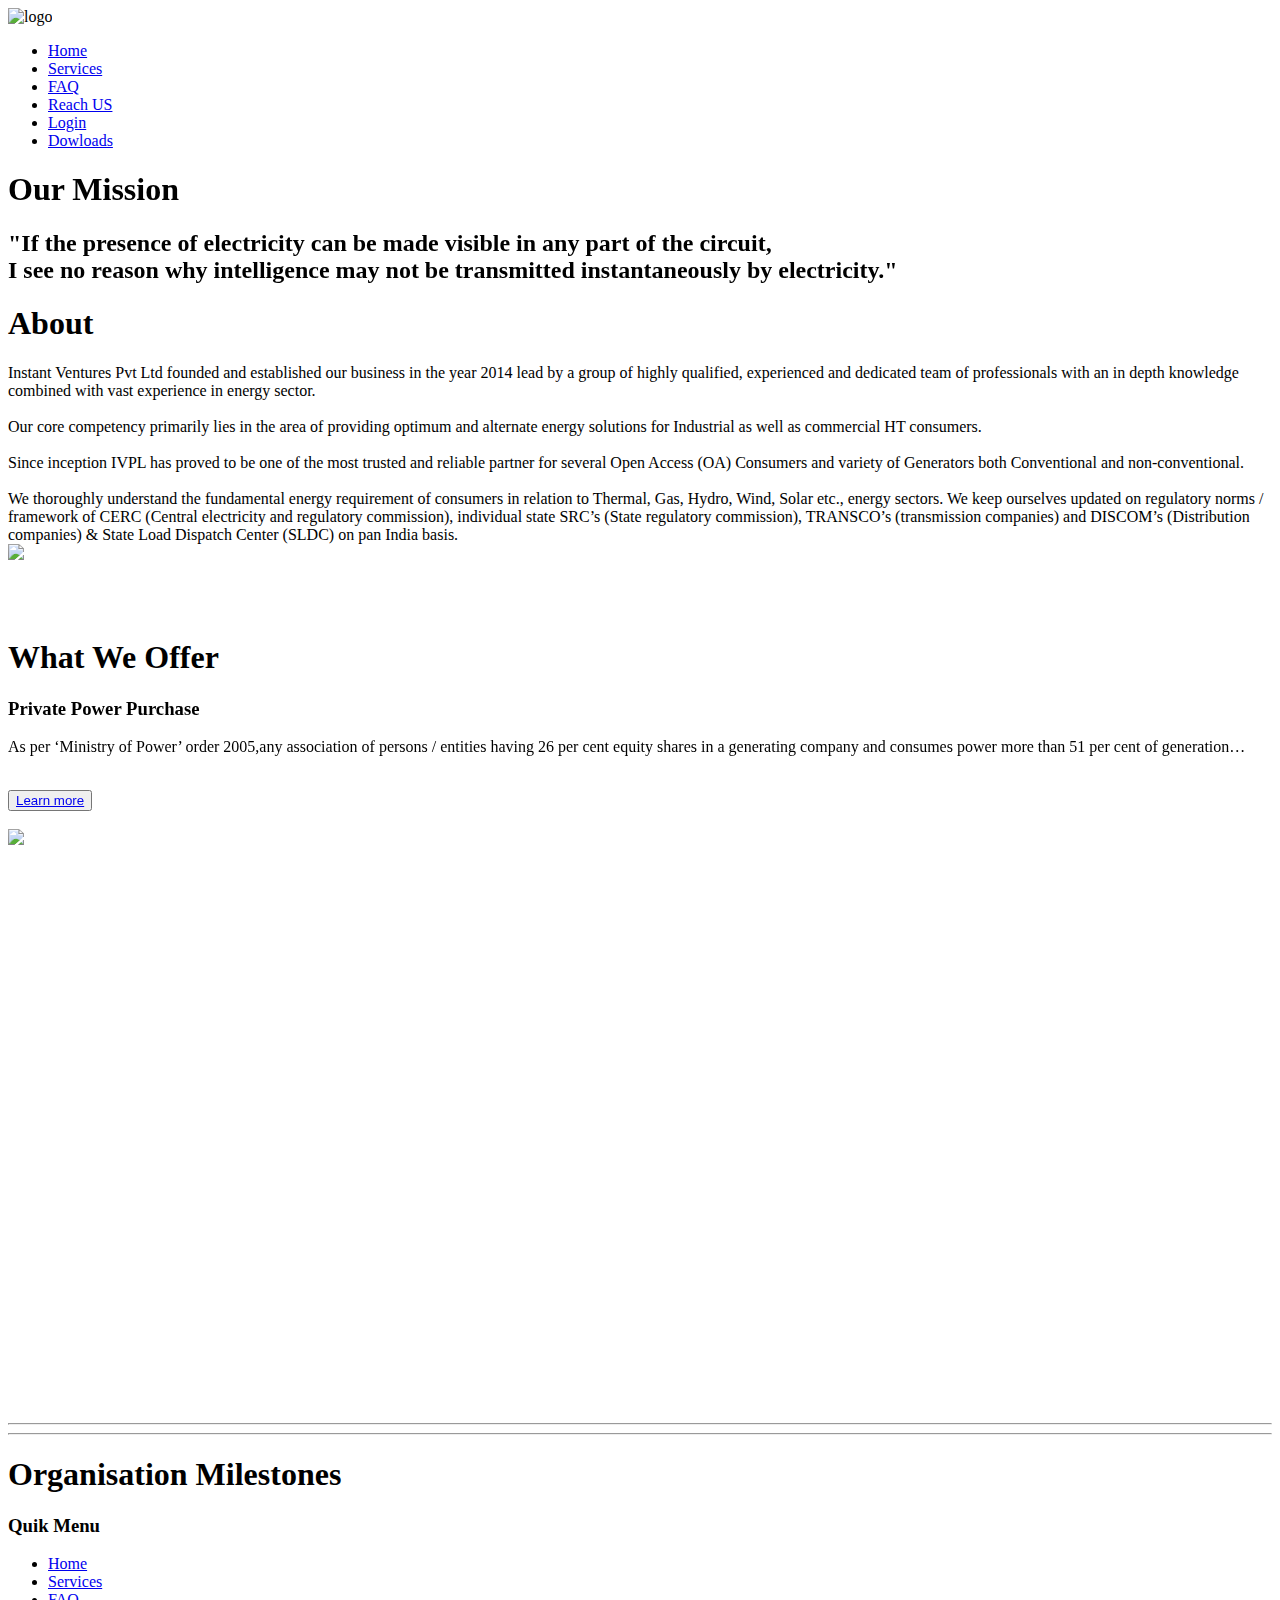
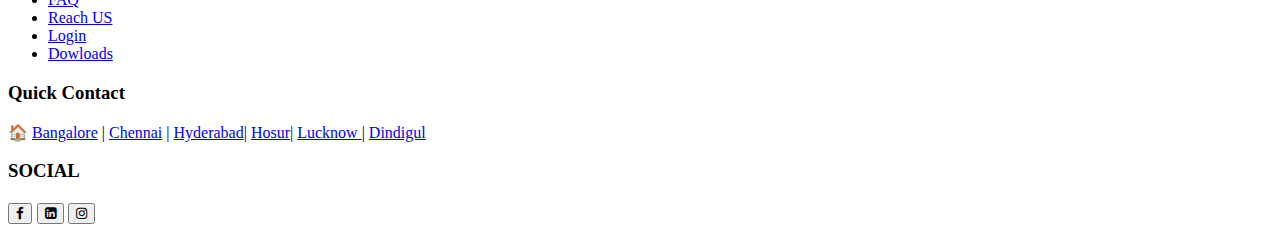
==== index.html @ 24f0f919 "Add files via upload" ====
<!DOCTYPE html>
<html lang="en">
    <head>
        <meta charset="UTF-8">
        <meta http-equiv="X-UA-Compatible" content="IE=edge">
        <meta name="viewport" content="width=device-width, initial-scale=1.0">
        <title>Instant Ventures</title>
        <link href="css/styles.css" rel="stylesheet">
        <link rel="stylesheet" href="https://unpkg.com/aos@next/dist/aos.css" />
        <link rel="stylesheet" href="https://cdnjs.cloudflare.com/ajax/libs/font-awesome/4.7.0/css/font-awesome.min.css" integrity="sha512-SfTiTlX6kk+qitfevl/7LibUOeJWlt9rbyDn92a1DqWOw9vWG2MFoays0sgObmWazO5BQPiFucnnEAjpAB+/Sw==" crossorigin="anonymous" referrerpolicy="no-referrer" />
    </head>
    <body>
        <header id="header">
            <div class="nav">
                <img src="img/IvplImage.png" alt="logo" height="100px">
                <div class="menu">
                    <ul>
                        <li><a href="#"> Home</a></li>
                        <li><a href="Services.html">Services</a></li>
                        <li><a href="#">FAQ</a></li>
                        <li><a href="#">Reach US</a></li>
                        <li><a href="#">Login</a></li>
                        <li><a href="#">Dowloads</a></li>
                    </ul>
                </div>
            </div>
        </header>
        <div  data-aos="fade-up">
            <div class="imgslide"><div class="overlay"></div></div>
        
            
        </div>
        <div class="mid" data-aos="fade-in" data-aos-delay="1500" >
            <h1>Our Mission</h1>
            
            <h2>"If the presence of electricity can be made visible in any part of the circuit,<br>I see no reason why intelligence may not be transmitted instantaneously by electricity."</h2>
        </div>
        <div class="details">
            <div class="one">
                <h1>About</h1>
                <article>Instant Ventures Pvt Ltd founded and established our business in the year 2014 lead by a group of highly qualified, experienced and dedicated team of professionals with an in depth knowledge combined with vast experience in energy sector.
                    <br>
                    <br>
                    Our core competency primarily lies in the area of providing optimum and alternate energy solutions for Industrial as well as commercial HT consumers.
                    <br>
                    <br>
                    Since inception IVPL has proved to be one of the most trusted and reliable partner for several Open Access (OA) Consumers and variety of Generators both Conventional and non-conventional.
                    <br>
                    <br>
                    We thoroughly understand the fundamental energy requirement of consumers in relation to Thermal, Gas, Hydro, Wind, Solar etc., energy sectors. We keep ourselves updated on regulatory norms / framework of CERC (Central electricity and regulatory commission), individual state SRC’s (State regulatory commission), TRANSCO’s (transmission companies) and DISCOM’s (Distribution companies) & State Load Dispatch Center (SLDC) on pan India basis.
                
                </article>                
           </div>
           <div class="two">
                <img src="img/i2.png" height="400px" data-aos="zoom-in">
           </div>
        </div>
        <br>
        <br>
        <br>
        <div class="wid">
            <h1>
                What We Offer
            </h1>
            <div class="one" data-aos="fade-left"  data-aos-delay="500">
                <div class="p1">
                    <h3>Private Power Purchase</h3>
                    <p>As per ‘Ministry of Power’ order 2005,any association of persons / entities having 26 per cent equity shares in a generating  company and consumes power more than 51 per cent of generation…</p>
                    <br>
                    <button><a href="#">Learn more</a></button>
                </div>
                <br>
                <div class="p2">
                    <img src="img/ppp.jpg" height="250px">
                </div>
                
            </div>
            <br>
            <div class="two" data-aos="fade-right" data-aos-delay="500">
                <div class="p1">
                    <img src="img/epp.jpg" height="250px">
                </div>
                <div class="p2">
                    <h3>Exchange Power Purchase</h3>
                    <p>We handle Power exchange transactions through electronic platform and facilitate trading of electricity on a national level under collective transaction mode for both HT Consumers and HT Generators.</p>
                    <button><a href="#">Learn more</a></button>
                </div>
            </div>

            <div class="three" data-aos="fade-left" data-aos-delay="500">
                <div class="p1">
                    <h3>Operation & Maintenance</h3>
                    <p>We handle Power exchange transactions through electronic platform and facilitate trading of electricity on a national level under collective transaction mode for both HT Consumers and HT Generators.</p>
                    <button><a href="#">Learn more</a></button>
                </div>
                <div class="p2">
                    <img src="img/om.jpg" height="250px">
                </div>
            </div>
            <br>
            <div class="four" data-aos="fade-right" data-aos-delay="500">
                <div class="p1">
                    <img src="img/sr.jpg" height="250px">
                </div>
                <div class="p2">
                    <h3>Solar Rooftops</h3>
                    <p>Solar energy is the most abundantly available source of Renewable energy. India is one of the few countries blessed with plenty of sunshine and above average irradiation levels. We support HT consumers.</p>
                    <button><a href="#">Learn more</a></button>
                </div>
                <br>
            </div>
        </div>
        <br>
        <br>
        <br>
        <hr>
        <hr>
        <div class="oms">
            <h1>Organisation Milestones</h1>
            <div class="imgslider" data-aos="zoom-in" data-aos-delay="100000">
               
            </div>
        </div>
        <footer class="footer">
            <div class="qm">
                <h3>Quik Menu </h3>
                <ul>
                    <li><a href="#">Home</a></li>
                    <li><a href="Services.html">Services</a></li>
                    <li><a href="#">FAQ</a></li>
                    <li><a href="#">Reach US</a></li>
                    <li><a href="#">Login</a></li>
                    <li><a href="#">Dowloads</a></li>
                </ul>
            </div>
            <div class="qc">
                <h3>Quick Contact</h3>
                <p>🏠 <a href="#"> Bangalore</a> | <a href="#">Chennai</a> | <a href="#">Hyderabad</a>| <a href="#">Hosur</a>| <a href="#">Lucknow </a>| <a href="#">Dindigul</a>
            </div>
            <div class="s">
                <h3>SOCIAL<h3>
                    <button><i class="fa fa-facebook" aria-hidden="true"></i></button>
                    <button><i class="fa fa-linkedin-square" aria-hidden="true"></i></button>
                    <button><i class="fa fa-instagram" aria-hidden="true"></i></button>
            </div>
        </footer>
        <script src="https://unpkg.com/aos@next/dist/aos.js"></script>
        <script>
          AOS.init();
        </script>
    </body>
</html>
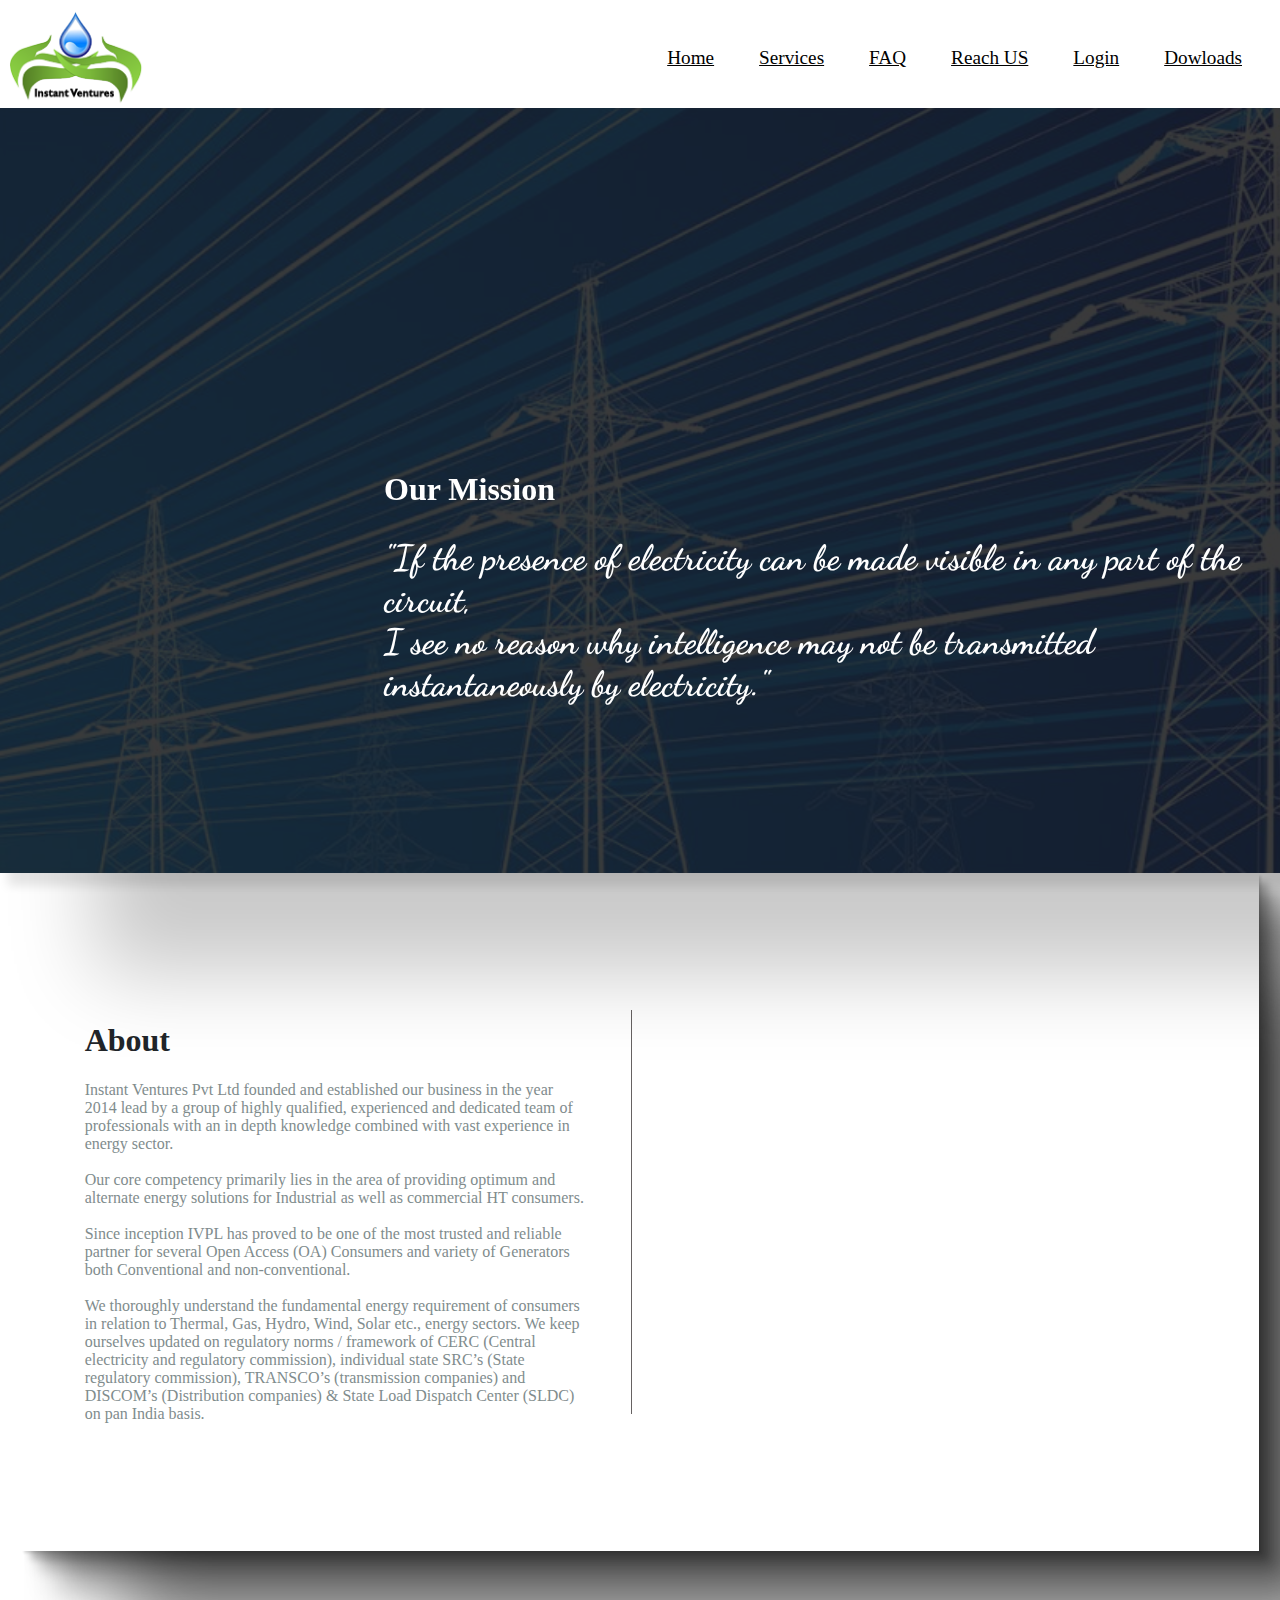
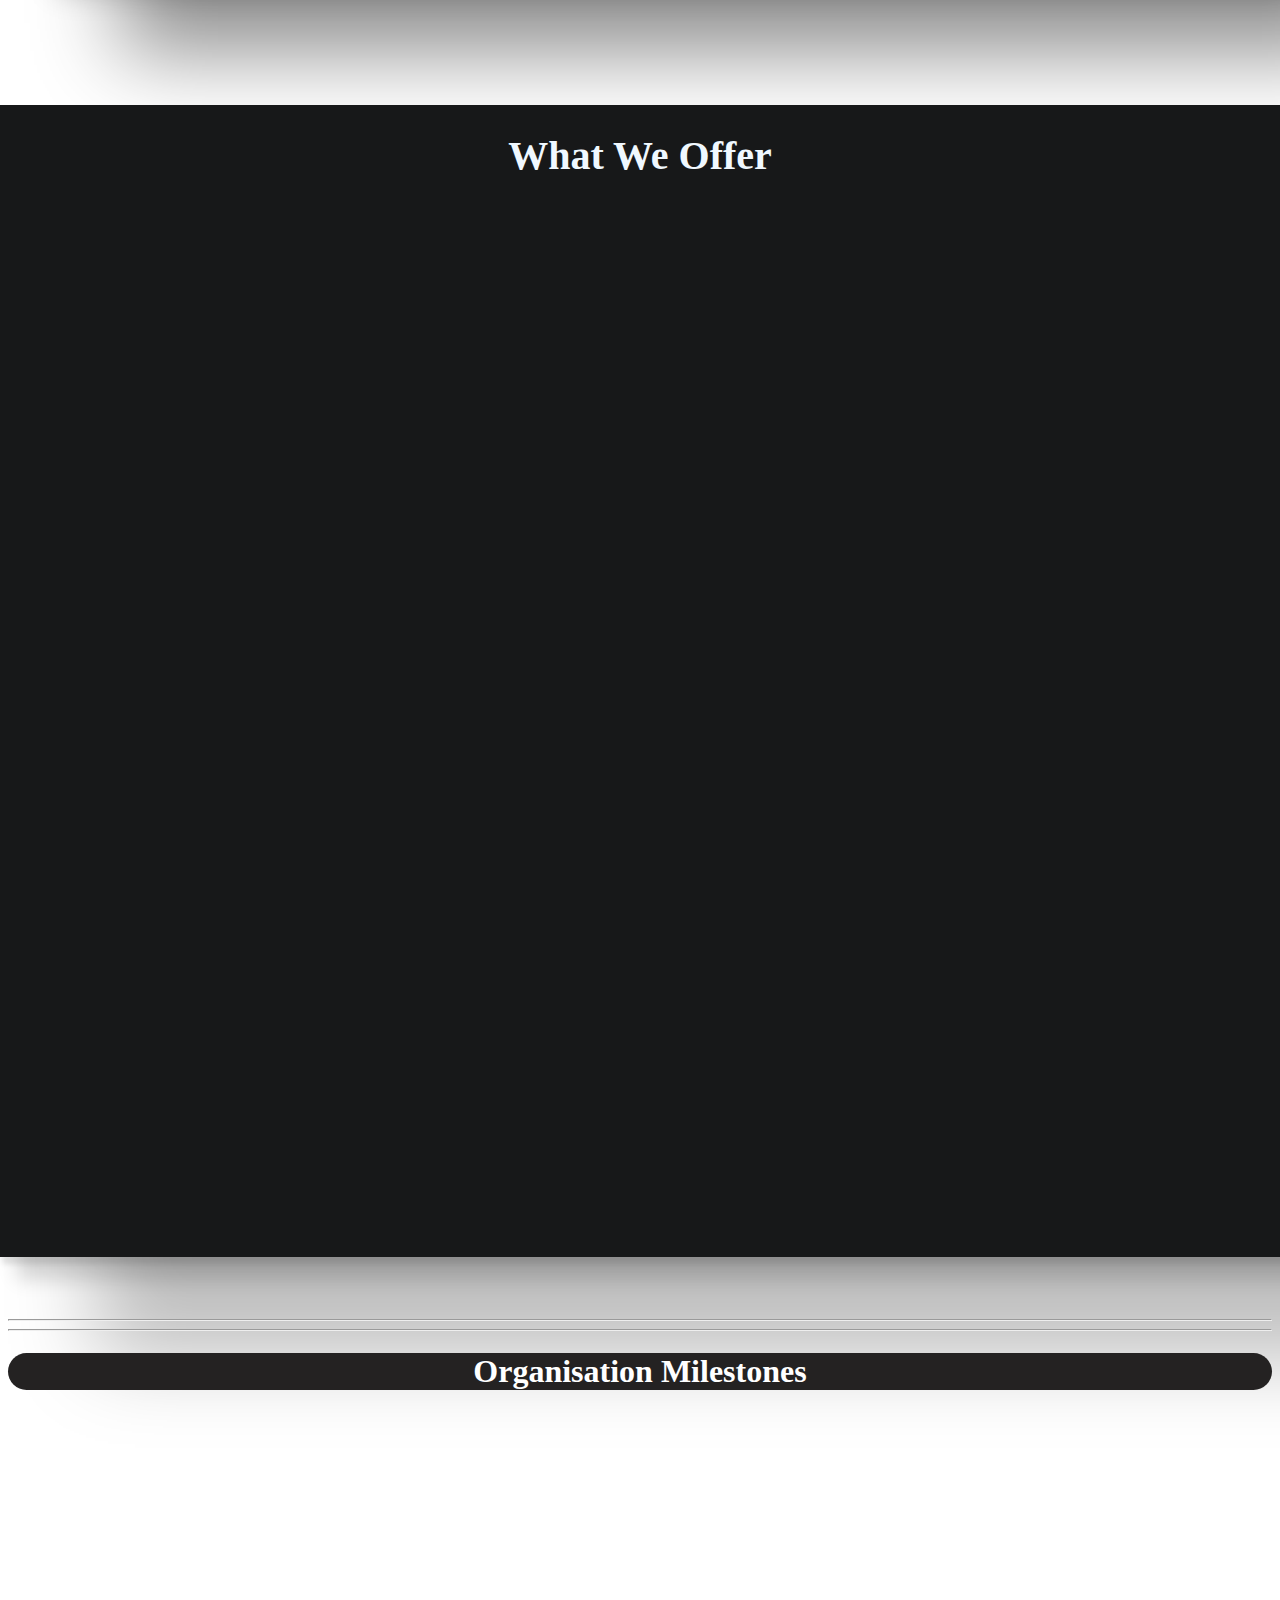
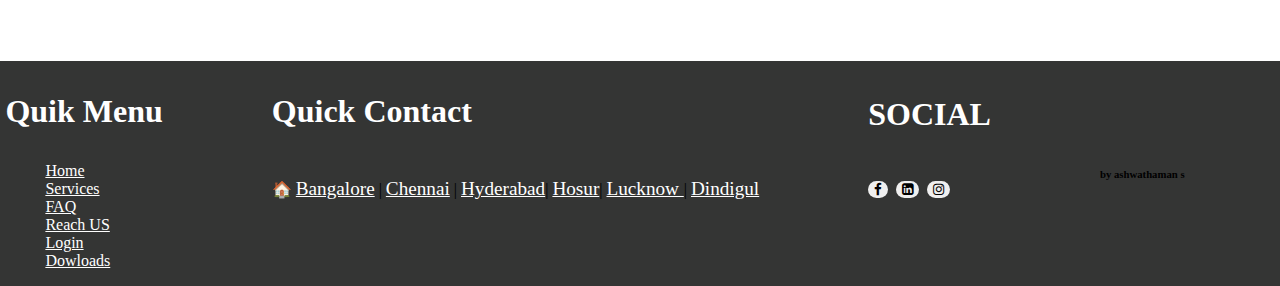
==== commit 242d26a0: "Update index.html" ====
--- a/index.html
+++ b/index.html
@@ -143,10 +143,13 @@
                     <button><i class="fa fa-linkedin-square" aria-hidden="true"></i></button>
                     <button><i class="fa fa-instagram" aria-hidden="true"></i></button>
             </div>
+             <div>
+                 <h6>by ashwathaman s</h6>
+             </div>
         </footer>
         <script src="https://unpkg.com/aos@next/dist/aos.js"></script>
         <script>
           AOS.init();
         </script>
     </body>
-</html>+</html>
--- a/css/styles.css
+++ b/css/styles.css
@@ -0,0 +1,382 @@
+@import url('https://fonts.googleapis.com/css2?family=Bebas+Neue&family=Dancing+Script:wght@600&family=Roboto+Condensed:wght@300&family=Vujahday+Script&display=swap');
+html{
+    scroll-behavior: smooth;
+}
+.nav{
+    display: flex;
+    flex-direction: row;
+    justify-content: space-between;
+    align-items: center;
+    z-index: 10000000;
+}
+.nav .menu ul{
+    display: flex;
+    flex-direction: row;
+    justify-content: space-between;
+    align-items: center;
+}
+.nav .menu ul li{
+    list-style: none;
+    padding-right: 15px;
+    font-size: larger;
+}
+#header div div ul li a
+{padding: 6px 15px;
+color:#000000;
+border-radius: 20px;
+}
+#header div div ul li a:hover
+{background:#19f00a;
+    color: rgb(255, 255, 255);
+    border-radius: 20px;
+   }
+ 
+
+.imgslide{
+    background-image: url("../img/lines.jpg");
+    height:85vh;
+    background-size: cover;
+    animation:slide infinite 15s;
+    margin-left: -1%;
+    margin-right: -1%;
+    box-shadow:
+    12.5px 12.5px 10px rgba(0, 0, 0, 0.105),
+    100px 100px 80px rgba(0, 0, 0, 0.21)
+  ;
+  
+}
+
+.imgslide .overlay{
+    background-color: #171819;
+    width: 100%;
+    height: 100%;
+    opacity: 0.85;
+}
+@keyframes slide {
+    0%{background-image: url("../img/lines.jpg");}
+    40%{background-image: url("../img/solar.jpeg");}
+    75%{background-image: url("../img/wind\ mill.jpg");}
+}
+.mid{
+    position: absolute;
+    top:50%;
+    left:30%;
+    transform:(-50% -50%);
+    color: white;
+    
+  }
+  .mid h2{
+      font-family: Dancing Script;
+      font-size: 35px;
+  }
+  .details{
+    
+    display: flex;
+    flex-direction: row;
+    justify-content: space-between;
+    align-items: center;
+    padding: 8rem 4rem;
+    margin-left: 1%;
+    margin-right: 1%;
+    box-shadow:
+  3.4px 3.4px 2.7px rgba(0, 0, 0, 0.14),
+  8.7px 8.7px 6.9px rgba(0, 0, 0, 0.2),
+  17.7px 17.7px 14.2px rgba(0, 0, 0, 0.25),
+  36.5px 36.5px 29.2px rgba(0, 0, 0, 0.31),
+  100px 100px 80px rgba(0, 0, 0, 0.45)
+  }
+  .details .two{
+    width:45%;
+    border-left: 1px solid #666262;
+    padding-left: 4rem;
+  }
+  .details .one{
+    width:45%;
+  }
+  .details .one h1{
+    color: #212529;
+  }
+  .details .one article{
+    color: #7f8c8d;
+  }
+  .wid{
+      margin-top: 100px;
+      background-color: #171819;
+      display: flex;
+      flex-direction: column;
+      justify-content: space-between;
+      align-items: center;
+      margin-left: -1%;
+      margin-right: -1%;
+      box-shadow:
+  6.7px 6.7px 5.3px rgba(0, 0, 0, 0.105),
+  22.3px 22.3px 17.9px rgba(0, 0, 0, 0.155),
+  100px 100px 80px rgba(0, 0, 0, 0.26)
+;
+
+  }
+  .wid h1{
+      text-align: center;
+      color: aliceblue;
+      font-size: 40px  ;
+  }
+  .wid .one .p1 h3{
+      color: aliceblue;
+  }
+  .wid .one .p1 p{
+    color: aliceblue;
+}
+.wid .one{
+    display: flex;
+    flex-direction: row;
+    align-items: center;
+    justify-content: space-between;
+}
+.wid .one .p1{
+    padding-left: 25px;
+    width: 55%;
+}
+.wid .one .p1 h3{
+    font-size: xx-large;
+}
+.wid .one .p1 p{
+    font-size: larger;
+}
+.wid .one .p1 button{
+    font-size: larger;
+    
+    color: #fff;
+    background-color: rgb(9, 255, 0);
+    border-radius: 20px;
+    border: none;
+    font-weight: bold;
+}
+.wid .one .p1 a{
+    font-size: 15px;
+    color: #fff;
+}
+.wid .one .p2{
+    margin-right: 30px;
+    
+    }
+.wid .one .p2 img{
+    border-radius: 100px;
+}
+
+
+.wid .two .p2 h3{
+    color: aliceblue;
+}
+.wid .two .p2 p{
+  color: aliceblue;
+}
+.wid .two{
+  display: flex;
+  flex-direction: row;
+  align-items: center;
+  justify-content: space-between;
+}
+.wid .two .p1{
+    margin-left: 30px;
+}
+.wid .two .p2{
+  padding-left: 25px;
+  width: 55%;
+}
+.wid .two .p2 h3{
+  font-size: xx-large;
+}
+.wid .two .p2 p{
+  font-size: larger;
+}
+.wid .two .p2 button{
+  font-size: larger;
+  
+  color: #fff;
+  background-color: rgb(9, 255, 0);
+  border-radius: 20px;
+  border: none;
+  font-weight: bold;
+}
+.wid .two .p2 a{
+  font-size: 15px;
+  color: #fff;
+}
+.wid .two .p1{
+  margin-right: 30px;
+  }
+
+
+  .wid .two .p1 img{
+    border-radius: 100px;
+}
+
+
+
+  .wid .three .p1 h3{
+    color: aliceblue;
+}
+.wid .three .p1 p{
+  color: aliceblue;
+}
+.wid .three{
+  display: flex;
+  flex-direction: row;
+  align-items: center;
+  justify-content: space-between;
+}
+.wid .three .p1{
+  padding-left: 25px;
+  width: 55%;
+}
+.wid .three .p1 h3{
+  font-size: xx-large;
+}
+.wid .three .p1 p{
+  font-size: larger;
+}
+.wid .three .p1 button{
+  font-size: larger;
+  
+  color: #fff;
+  background-color: rgb(9, 255, 0);
+  border-radius: 20px;
+  border: none;
+  font-weight: bold;
+}
+.wid .three .p1 a{
+  font-size: 15px;
+  color: #fff;
+}
+.wid .three .p2{
+  margin-right: 30px;
+  }
+  .wid .three .p2 img{
+    border-radius: 100px;
+}
+
+
+
+
+  
+.wid .four .p2 h3{
+    color: aliceblue;
+}
+.wid .four .p2 p{
+  color: aliceblue;
+}
+.wid .four{
+  display: flex;
+  flex-direction: row;
+  align-items: center;
+  justify-content: space-between;
+}
+.wid .four .p2{
+  padding-left: 25px;
+  width: 55%;
+}
+.wid .four .p2 h3{
+  font-size: xx-large;
+}
+.wid .four .p2 p{
+  font-size: larger;
+}
+.wid .four .p2 button{
+  font-size: larger;
+  
+  color: #fff;
+  background-color: rgb(9, 255, 0);
+  border-radius: 20px;
+  border: none;
+  font-weight: bold;
+}
+.wid .four .p2 a{
+  font-size: 15px;
+  color: #fff;
+}
+.wid .four .p1{
+  margin-right: 30px;
+  }
+  .wid .four .p1{
+    margin-left: 30px;
+}
+.wid .four .p1 img{
+    border-radius: 100px;
+}
+.oms .imgslider{
+    background-image: url("../img/tt1.jpg");
+    height:200px;
+    background-size:cover ;
+    animation:slider infinite 10s;
+    box-shadow:
+    12.5px 12.5px 10px rgba(0, 0, 0, 0.105),
+    100px 100px 80px rgba(0, 0, 0, 0.21)
+  ;
+  
+}
+
+
+    @keyframes slider {
+        0%{background-image: url("../img/tt1.jpg");}
+        40%{background-image: url("../img/tt2.jpg");}
+        75%{background-image: url("../img/tt3.jpg");}
+    }
+.footer{
+    margin-top: 50px;
+    margin-left: -1%;
+    margin-bottom: -1%;
+    margin-right: -1%;
+    background-color: #343534;
+    display: flex;
+    flex-direction: row;
+    justify-content: space-between;
+    align-items: center;
+}
+.footer .qm{
+    margin-left: 10px;
+    
+}
+.footer .qm h3{
+    color: #fff;
+    font-size: xx-large;
+}
+.footer .qm ul {
+    list-style: none;
+}
+.footer .qm ul li a{
+    color: #fff;
+}
+.footer .qc{
+    display: flex;
+    flex-direction: column;
+    margin-top: -70px;
+}
+.footer .qc h3{
+    font-size: xx-large;
+    color: #fff;
+}
+.footer .qc p a{
+    color: #fff;
+    font-size: larger;
+}
+.footer div{
+    padding-right: 100px;
+}
+.footer .s{
+    margin-top: -50px;
+}
+.footer .s h3{
+    color: #fff;
+    font-size: xx-large;
+}
+.footer .s button{
+    border: none;
+    border-radius: 100px;
+}
+.oms h1{
+    background-color: #242222;
+    color: #fff;
+    border:none ;
+    border-radius: 50px;
+    text-align: center;
+}